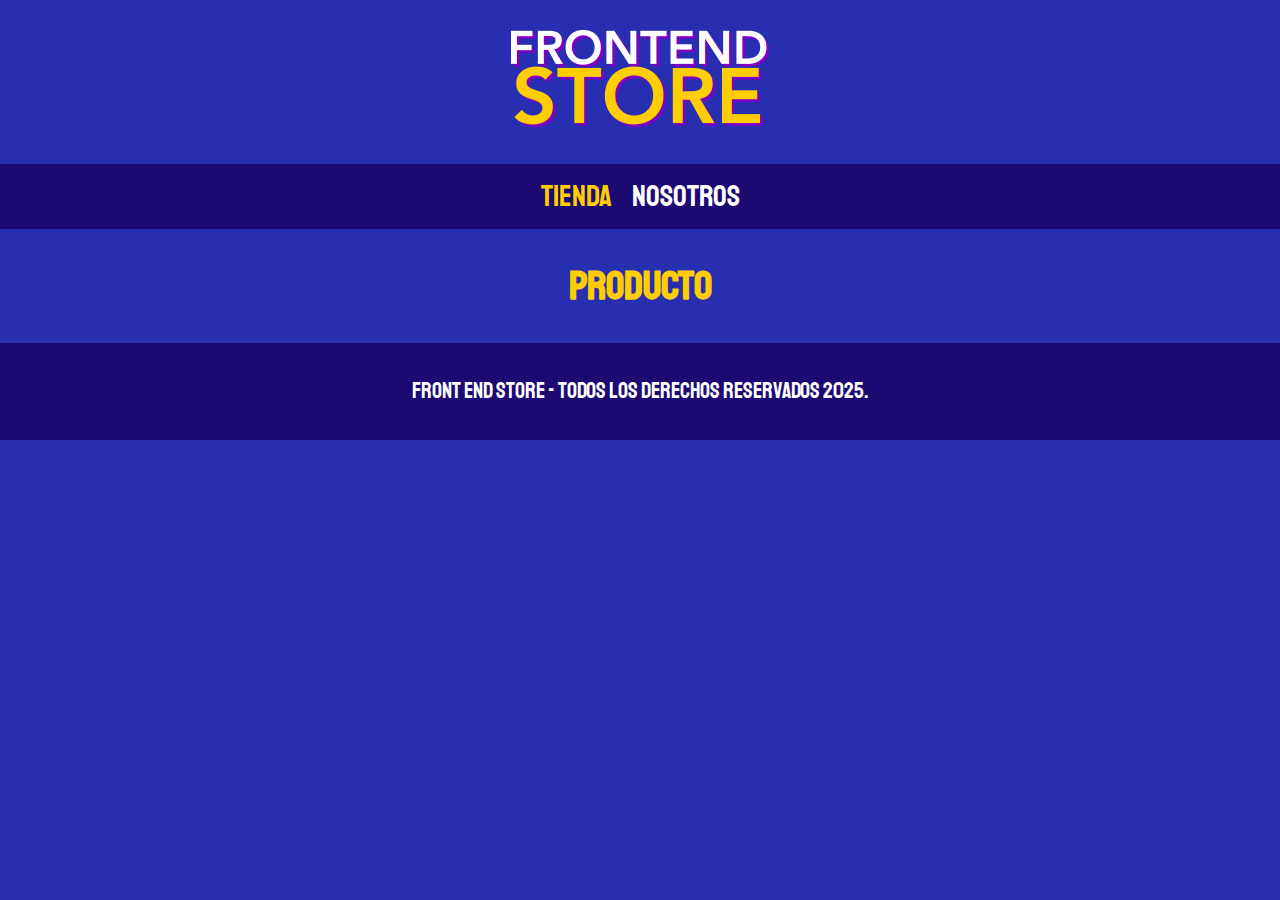
==== producto.html @ 811afb95 "Seteo proyecto" ====
<!DOCTYPE html>
<html lang="en">
<head>
    <meta charset="UTF-8">
    <meta name="viewport" content="width=device-width, initial-scale=1.0">
    <title>FrontEnd Store</title>
    <link rel="stylesheet" href="css/normalize.css">
    <link rel="preconnect" href="https://fonts.googleapis.com">
    <link rel="preconnect" href="https://fonts.gstatic.com" crossorigin>
    <link href="https://fonts.googleapis.com/css2?family=Staatliches&family=Ubuntu:ital,wght@0,300;0,400;0,500;0,700;1,300;1,400;1,500;1,700&display=swap" rel="stylesheet">
    <link rel="stylesheet" href="css/styles.css">
</head>
<body>
    <header class="header">
        <a href="index.html">
            <img class="header__logo" src="img/logo.png" alt="Logotipo">
        </a>
    </header>
    <nav class="navegacion">
        <a class="navegacion__enlace navegacion__enlace--activo" href="index.html">Tienda</a>
        <a class="navegacion__enlace" href="nosotros.html">Nosotros</a>
    </nav>


    <main class="contenedor">
        <h1>Producto</h1>
    </main>

    <footer class="footer">
        <p class="footer__texto"> Front End Store - Todos los derechos Reservados 2025.</p>
    </footer>
</body>
</html>
---- css/styles.css ----
:root {
    --primario: #272eb0;
    --primarioOscuro: #1c0972;
    --secundario: #FFCE00;
    --secundarioOscuro: rgb(233,287,2);
    --blanco: #FFF;
    --negro: #000;

    --fuentePrincipal: 'Staatliches', cursive;

    
}


/* apply a natural box layout model to all elements, but allowing components to change */
html {
    box-sizing: border-box;
    font-size: 62.5%;
  }

  *, *:before, *:after {
    box-sizing: inherit;
  }

  /**   Globales  **/
  body {
    background-color: var(--primario);
    font-size: 1.6rem;
    line-height: 1.5;
  }

  p { 
    font-size: 1.8rem;
    font-family: Arial, Helvetica, sans-serif;
    color: var(--blanco);
  }

  a {
    text-decoration: none;
  }

  img {
    max-width: 100%;
  }

  .contenedor {
    max-width: 120rem;
    margin: 0 auto;
  }

  h1, h2, h3 {
    text-align: center;
    color: var(--secundario);
    font-family: var(--fuentePrincipal);
  }

  h1 {
    font-size: 4rem;
  }
  h2 {
    font-size: 3.2rem;
  }
  h3 {
    font-size: 2.4rem;
  }

  /** Header **/

    .header {
        display: flex;
        justify-content: center;

  }

    .header__logo {
        margin: 3rem 0;
  }

    /** Footer **/

  .footer {
    background-color: var(--primarioOscuro);
    padding: 1rem 0;
    margin-top: 2rem;
  }

  .footer__texto {
    font-family: var(--fuentePrincipal);
    text-align: center;
    font-size: 2.2rem;

  }


    /** Navegacion **/

    .navegacion {
        background-color: var(--primarioOscuro);
        padding: 1rem 0;
        display: flex;
        justify-content: center;
        gap: 2rem;
    }

    .navegacion__enlace {
        font-family: var(--fuentePrincipal);
        color: var(--blanco);
        font-size: 3rem;

    }
    .navegacion__enlace--activo,
    .navegacion__enlace:hover {
        color: var(--secundario);
    }


  /** Grid **/
    

  .grid {
    display: grid;
    grid-template-columns: repeat(2, 1fr);
    gap: 2rem;
  }
  @media (min-width: 768px) {
    .grid {
      grid-template-columns: repeat(3, 1fr);
    }
  }



  /** Productos **/

  .producto {
    background-color: var(--primarioOscuro);
    padding: 1rem;

  }

  .producto__imagen {
    width: 100%;

  }

  .producto__informacion {

  }

  .producto__nombre {
    font-size: 4rem;
  }

  .producto__precio {
    font-size: 2.8rem;
    color: var(--secundario)
  }

  .producto__nombre,
  .producto__precio {
    font-family: var(--fuentePrincipal);
    margin: 1rem 0 ;
    text-align: center;
    line-height: 1.2;
  }



  /** Graficos **/

  .grafico {
    min-height: 30rem;
    background-repeat: no-repeat;
    background-size: cover;
    grid-column: 1 / 3;

  }
  .grafico--camisas {
  grid-row: 2 / 3;

  background-image: url(../img/grafico1.jpg);

  }
  .grafico--node {
    background-image: url(../img/grafico2.jpg);

    grid-row: 8 / 9;
  }
  
  @media (min-width: 768px) {
    .grafico--node {
      grid-row: 5 / 6;
      grid-column: 2 / 4;
    }
  }


    /** Nosotros **/
    .nosotros {

      display: grid;
      grid-template-rows: repeat(2, auto);

    }
    @media  (min-width: 768px){   
      .nosotros {

      grid-template-columns: repeat(2, 1fr);
      column-gap: 2rem;

    } 
    }
    .nosotros__imagen {
      grid-row: 1 / 2;
      width: 100%;

    }
   @media (min-width: 768px) {
    .nosotros__imagen {
      grid-column: 2 / 3;
    }
   }
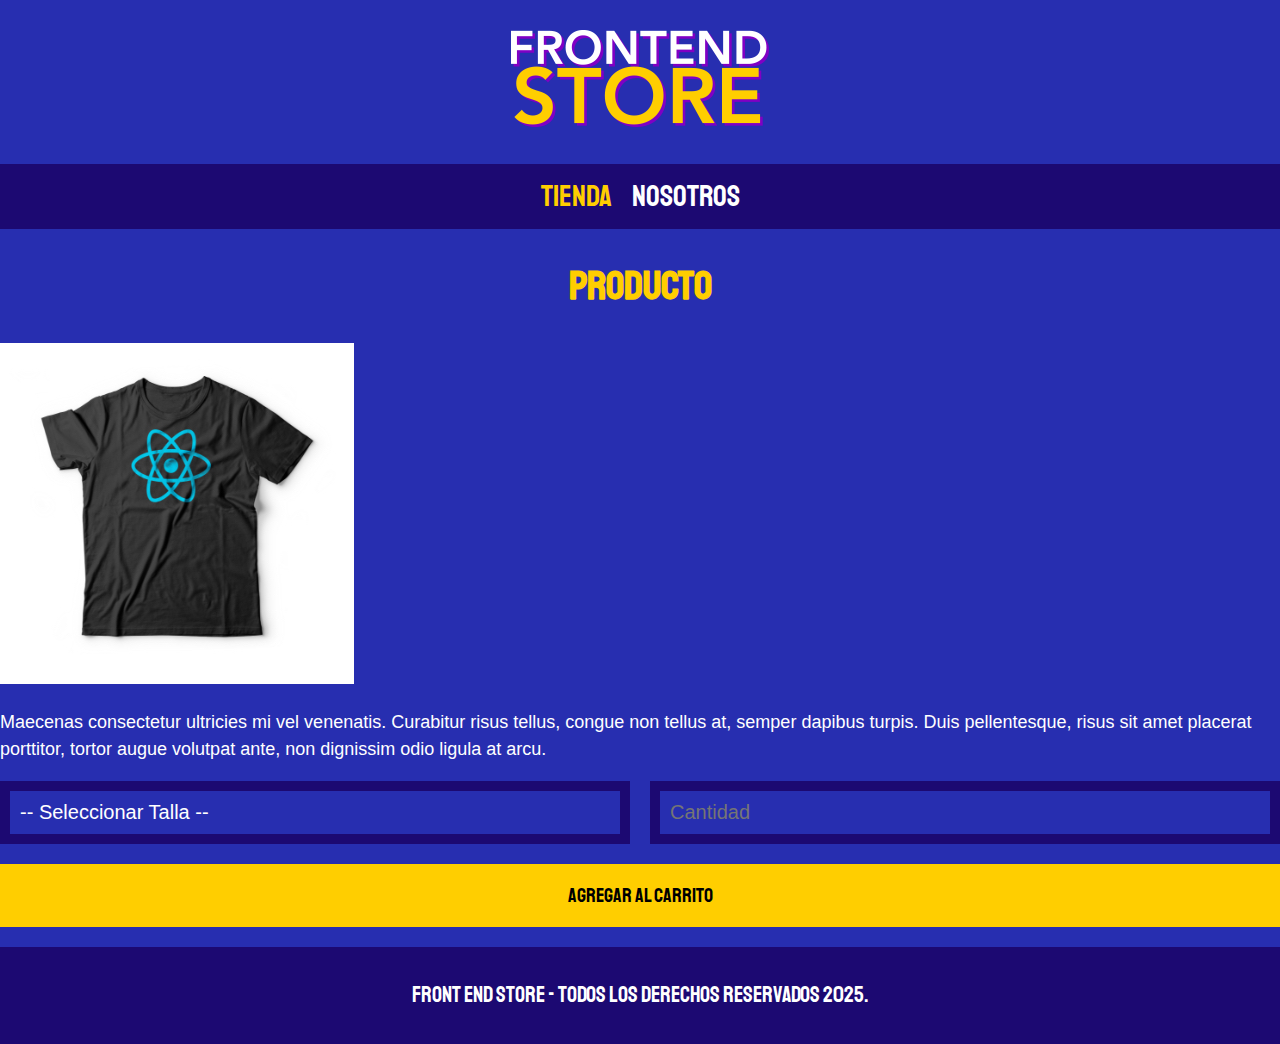
==== commit 72c9d811: "Curso Terminadoç" ====
--- a/producto.html
+++ b/producto.html
@@ -26,6 +26,26 @@
         <h1>Producto</h1>
     </main>
 
+
+    <div class="camisa">
+        <img class="camisa__imagen" src="img/3.jpg" alt="Imagen del Producto">
+
+        <div class="camisa__contenido">
+            <p>Maecenas consectetur ultricies mi vel venenatis. Curabitur risus tellus, congue non tellus at, semper dapibus turpis. Duis pellentesque, risus sit amet placerat porttitor, tortor augue volutpat ante, non dignissim odio ligula at arcu.</p>
+
+            <form class="formulario">
+                <select class="formulario__campo">
+                    <option disabled selected>-- Seleccionar Talla --</option>
+                    <option>Chica</option>
+                    <option>Mediana</option>
+                    <option>Grande</option>
+                </select>
+                <input class="formulario__campo" type="number" placeholder="Cantidad" min="1">
+                <input class="formulario__submit" type="submit" value="Agregar al Carrito">
+            </form>
+        </div>
+    </div>
+
     <footer class="footer">
         <p class="footer__texto"> Front End Store - Todos los derechos Reservados 2025.</p>
     </footer>
--- a/css/styles.css
+++ b/css/styles.css
@@ -219,4 +219,60 @@
     .nosotros__imagen {
       grid-column: 2 / 3;
     }
-   }+   }
+
+
+     /** Bloques **/
+
+
+     .bloques{
+      display: grid;
+      grid-template-columns: repeat(2, 1fr);
+      gap: 2rem;
+     }
+    @media (min-width: 768px) {
+      .bloques{
+        grid-template-columns: repeat(4, 1fr);
+      }
+    }
+     .bloque {
+      text-align: center;
+     }
+
+     .bloque__imagen {
+      width: 100%;
+     }
+
+     .bloque__titulo {
+      margin: 0;
+     }
+
+
+     
+     .formulario {
+      display: grid;
+      grid-template-columns: repeat(2, 1fr);
+      gap: 2rem;
+    }
+    .formulario__campo {
+     border: 1rem solid var(--primarioOscuro);
+     background-color: transparent;
+     color: var(--blanco);
+     font-size: 2rem;
+     font-family: Arial, Helvetica, sans-serif;
+     padding: 1rem;
+     appearance: none;
+    }
+    .formulario__submit {
+      background-color: var(--secundario);
+      border: none;
+      font-size: 2rem;
+      font-family: var(--fuentePrincipal);
+      padding: 2rem;
+      transition: background-color .3s ease;
+      grid-column: 1 / 3;
+    }
+    .formulario__submit:hover {
+      cursor: pointer;
+      background-color: var(--secundarioOscuro);
+    }